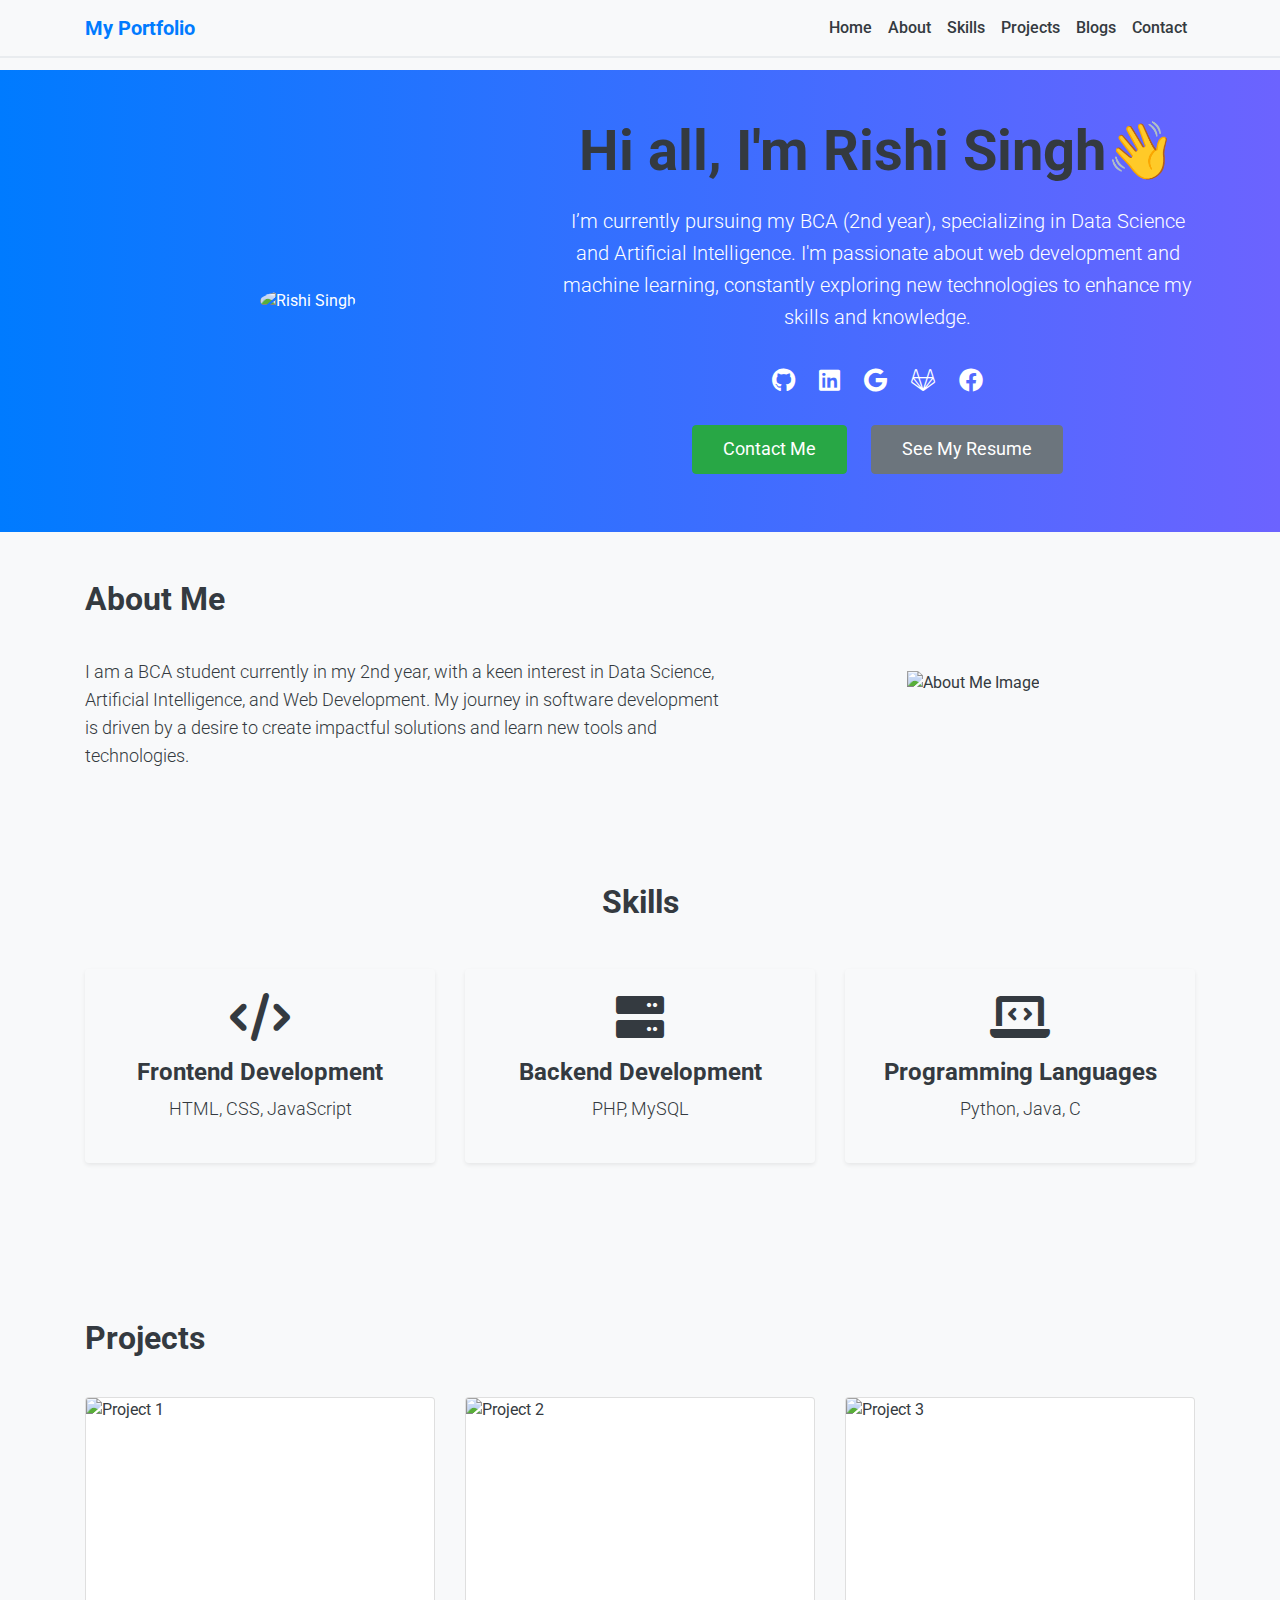
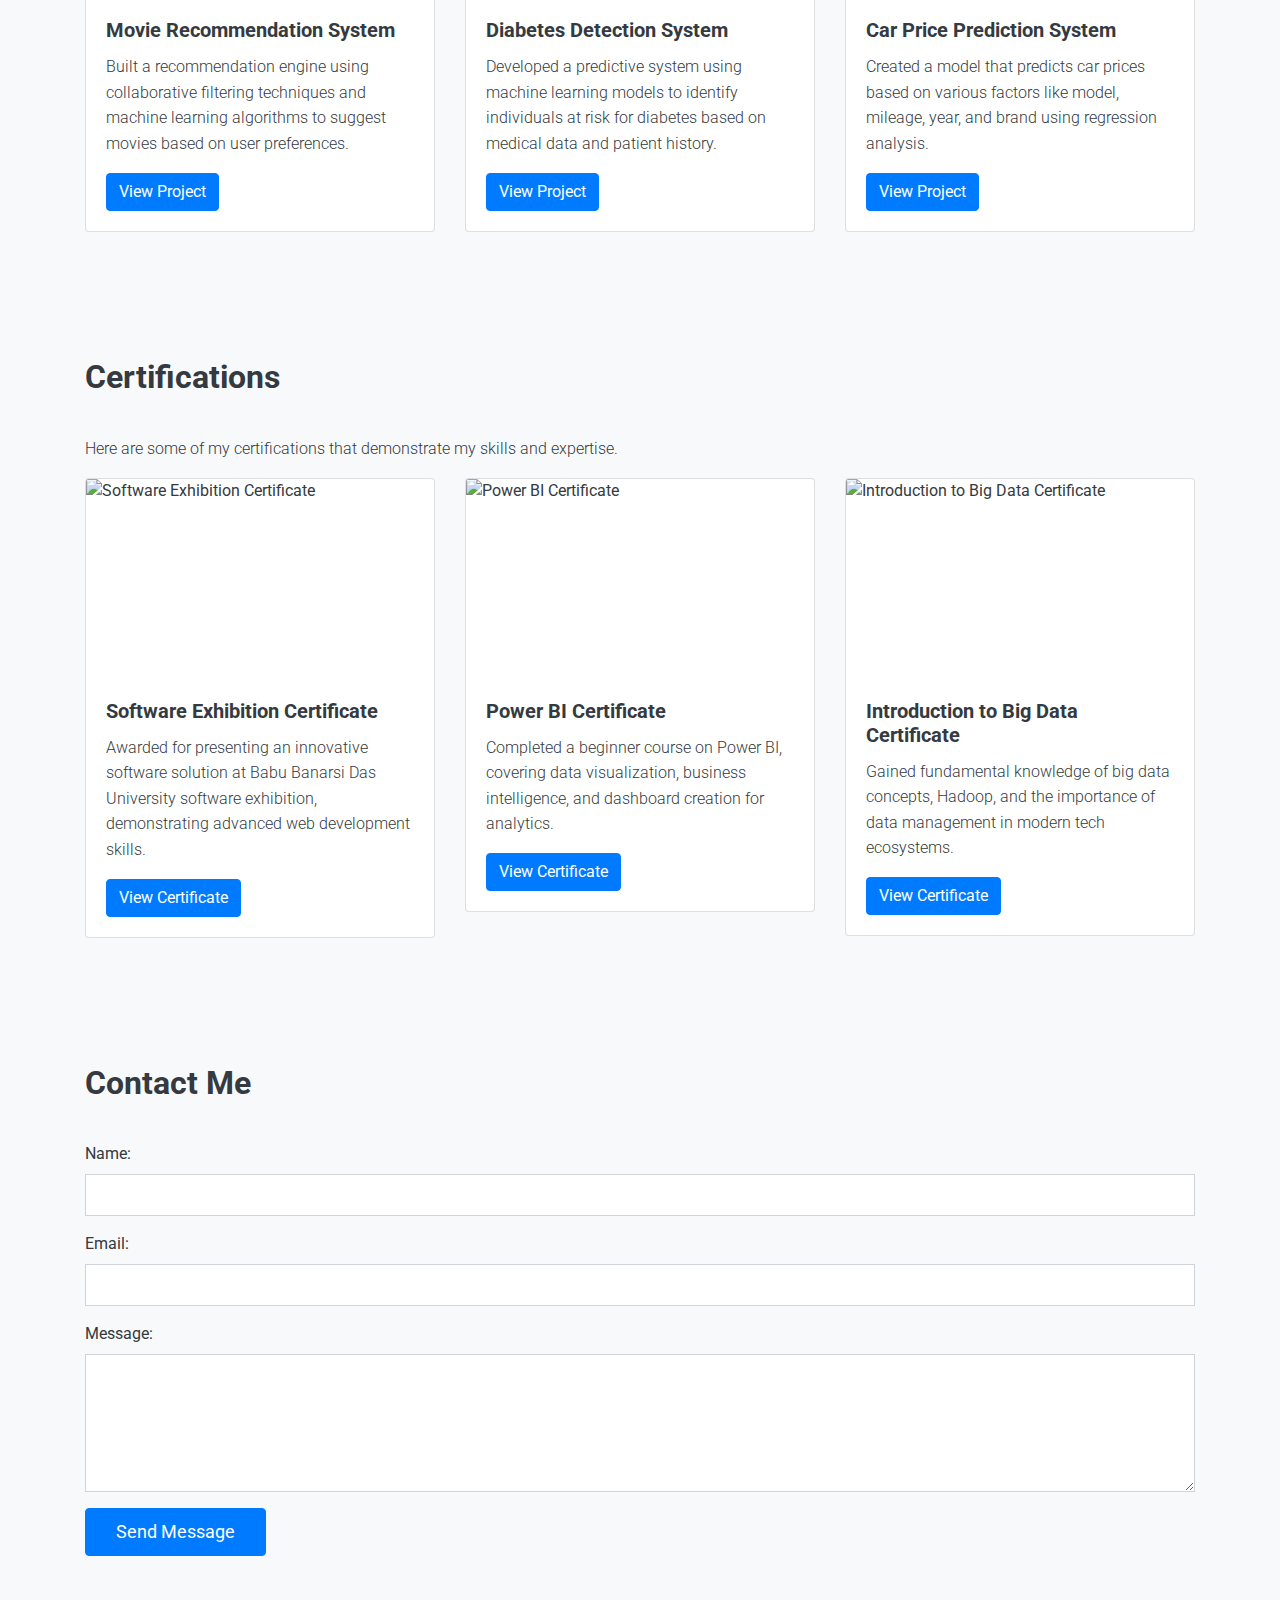
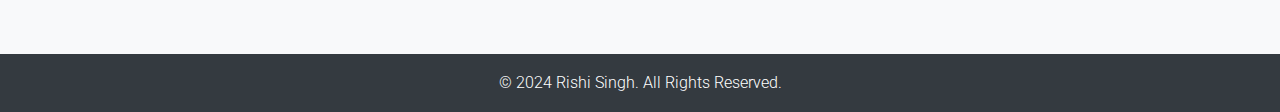
==== Portfolio/index.html @ 82ed33ef "Added projects" ====
<!DOCTYPE html>
<html lang="en">
<head>
    <meta charset="UTF-8">
    <meta name="viewport" content="width=device-width, initial-scale=1.0">
    <title>My Portfolio</title>
    <!-- Bootstrap CSS CDN -->
    <link href="https://stackpath.bootstrapcdn.com/bootstrap/4.5.2/css/bootstrap.min.css" rel="stylesheet">
    <!-- Font Awesome for icons -->
    <link href="https://cdnjs.cloudflare.com/ajax/libs/font-awesome/6.0.0-beta3/css/all.min.css" rel="stylesheet">
    <!-- Google Fonts -->
    <link href="https://fonts.googleapis.com/css2?family=Roboto:wght@300;400;700&display=swap" rel="stylesheet">
    <!-- Custom CSS -->
    <link rel="stylesheet" href="style.css">
</head>
<body>

<!-- Navigation Bar -->
<nav class="navbar navbar-expand-lg navbar-light bg-light fixed-top">
    <div class="container">
        <a class="navbar-brand" href="#">My Portfolio</a>
        <button class="navbar-toggler" type="button" data-toggle="collapse" data-target="#navbarNav" aria-controls="navbarNav" aria-expanded="false" aria-label="Toggle navigation">
            <span class="navbar-toggler-icon"></span>
        </button>
        <div class="collapse navbar-collapse" id="navbarNav">
            <ul class="navbar-nav ml-auto">
                <li class="nav-item"><a class="nav-link" href="http://127.0.0.1:5500/index.html">Home</a></li>
                <li class="nav-item"><a class="nav-link" href="http://127.0.0.1:5500/about.html">About</a></li>
                <li class="nav-item"><a class="nav-link" href="http://127.0.0.1:5500/skills.html">Skills</a></li>
                <li class="nav-item"><a class="nav-link" href="http://127.0.0.1:5500/projects.html">Projects</a></li>
                <li class="nav-item"><a class="nav-link" href="http://127.0.0.1:5500/blogs.html">Blogs</a></li> <!-- Added Blogs option -->
                <li class="nav-item"><a class="nav-link" href="http://127.0.0.1:5500/contact.html">Contact</a></li>
            </ul>
        </div>
    </div>
</nav>

<!-- Hero Section -->
<section class="hero-section text-center py-5">
    <div class="container">
        <div class="row align-items-center">
            <!-- Image Section (40%) -->
            <div class="col-md-5">
                <img src="https://media.istockphoto.com/id/1207405108/vector/pet-friendly-office-young-male-character-working-with-a-dog-on-their-lap.jpg?s=612x612&w=0&k=20&c=6QtWEsEn1IxuuI9Tjpxg5pXtA9Uvm0xi758AeY7xCzc=" alt="Rishi Singh" class="img-fluid rounded-circle">
            </div>

            <!-- Content Section (60%) -->
            <div class="col-md-7">
                <h1>Hi all, I'm Rishi Singh<span class="wave">👋</span></h1>
                <p class="lead">I’m currently pursuing my BCA (2nd year), specializing in Data Science and Artificial Intelligence. I'm passionate about web development and machine learning, constantly exploring new technologies to enhance my skills and knowledge.</p>
                <div class="social-icons mb-3">
                    <a href="#" class="social-icon"><i class="fab fa-github"></i></a>
                    <a href="https://www.linkedin.com/in/rishi-singh-568138308/" class="social-icon"><i class="fab fa-linkedin"></i></a>
                    <a href="#" class="social-icon"><i class="fab fa-google"></i></a>
                    <a href="#" class="social-icon"><i class="fab fa-gitlab"></i></a>
                    <a href="#" class="social-icon"><i class="fab fa-facebook"></i></a>
                </div>
                <div class="hero-buttons">
                    <a href="contact.html" class="btn btn-success">Contact Me</a>
                    <a href="#" class="btn btn-secondary">See My Resume</a>
                </div>
            </div>
        </div>
    </div>
</section>


<!-- About Section -->
<section id="about" class="about-section py-5">
    <div class="container">
        <div class="row align-items-center">
            <!-- Text Section (60%) -->
            <div class="col-md-7">
                <h2>About Me</h2>
                <p>I am a BCA student currently in my 2nd year, with a keen interest in Data Science, Artificial Intelligence, and Web Development. My journey in software development is driven by a desire to create impactful solutions and learn new tools and technologies.</p>
            </div>

            <!-- Image Section (40%) -->
            <div class="col-md-5 text-center">
                <img src="https://media.istockphoto.com/id/1321043794/vector/man-is-working-at-the-desktop-with-a-laptop-freelance-online-education-web-surfing-or-office.jpg?s=612x612&w=0&k=20&c=5DUX9Kvc9Qy38AamkdhP-8JNL5XFNW7MGHQvhCnYv7I=" alt="About Me Image" class="img-fluid">
            </div>
        </div>
    </div>
</section>

<!-- Skills Section -->
<section id="skills" class="skills-section py-5 bg-light">
    <div class="container">
        <h2 class="text-center mb-5">Skills</h2>
        <div class="row text-center">
            <div class="col-md-4">
                <div class="skill-box p-4 rounded shadow-sm">
                    <div class="skill-icon mb-3">
                        <i class="fas fa-code fa-3x"></i>
                    </div>
                    <h4>Frontend Development</h4>
                    <p>HTML, CSS, JavaScript</p>
                </div>
            </div>
            <div class="col-md-4">
                <div class="skill-box p-4 rounded shadow-sm">
                    <div class="skill-icon mb-3">
                        <i class="fas fa-server fa-3x"></i>
                    </div>
                    <h4>Backend Development</h4>
                    <p>PHP, MySQL</p>
                </div>
            </div>
            <div class="col-md-4">
                <div class="skill-box p-4 rounded shadow-sm">
                    <div class="skill-icon mb-3">
                        <i class="fas fa-laptop-code fa-3x"></i>
                    </div>
                    <h4>Programming Languages</h4>
                    <p>Python, Java, C</p>
                </div>
            </div>
        </div>
    </div>
</section>


<!-- Projects Section -->
<section id="projects" class="projects-section py-5">
    <div class="container">
        <h2>Projects</h2>
        <div class="row">
            <div class="col-md-4">
                <div class="card">
                    <img src="https://www.reliancedigital.in/wp-content/uploads/2019/02/netflix_movies_cover.jpg" class="card-img-top" alt="Project 1">
                    <div class="card-body">
                        <h5 class="card-title">Movie Recommendation System</h5>
                        <p class="card-text">Built a recommendation engine using collaborative filtering techniques and machine learning algorithms to suggest movies based on user preferences.</p>
                        <a href="http://127.0.0.1:5500/projects/movie_recommed.html" class="btn btn-primary">View Project</a>
                    </div>
                </div>
            </div>
            <div class="col-md-4">
                <div class="card">
                    <img src="https://miro.medium.com/v2/resize:fit:1400/1*nwwkyz1wpaRZgAgBg3h41Q.jpeg" class="card-img-top" alt="Project 2">
                    <div class="card-body">
                        <h5 class="card-title">Diabetes Detection System</h5>
                        <p class="card-text">Developed a predictive system using machine learning models to identify individuals at risk for diabetes based on medical data and patient history.</p>
                        <a href="http://127.0.0.1:5500/projects/diabetes.html" class="btn btn-primary">View Project</a>
                    </div>
                </div>
            </div>
            <div class="col-md-4">
                <div class="card">
                    <img src="https://miro.medium.com/v2/resize:fit:1200/1*ftnM93QhlS0A7I55QegbrA.jpeg" class="card-img-top" alt="Project 3">
                    <div class="card-body">
                        <h5 class="card-title">Car Price Prediction System</h5>
                        <p class="card-text">Created a model that predicts car prices based on various factors like model, mileage, year, and brand using regression analysis.</p>
                        <a href="http://127.0.0.1:5500/projects/car_price.html" class="btn btn-primary">View Project</a>
                    </div>
                </div>
            </div>
        </div>
    </div>
</section>



<!-- certification Section -->
<section id="projects" class="projects-section py-5">
    <div class="container">
        <h2>Certifications</h2>
        <p>Here are some of my certifications that demonstrate my skills and expertise.</p>
        <div class="row">
            <!-- Certification 1 -->
            <div class="col-md-4">
                <div class="card">
                    <img src="https://media.licdn.com/dms/image/v2/D4E2DAQH8osf4jXPnSQ/profile-treasury-image-shrink_800_800/profile-treasury-image-shrink_800_800/0/1719999949751?e=1726142400&v=beta&t=tvFNaQ-w7YSUFYxf_J7MPVvxhW8wR2nFkxbJ5OIzHV0" class="card-img-top" alt="Software Exhibition Certificate">
                    <div class="card-body">
                        <h5 class="card-title">Software Exhibition Certificate</h5>
                        <p class="card-text">Awarded for presenting an innovative software solution at Babu Banarsi Das University software exhibition, demonstrating advanced web development skills.</p>
                        <!-- View Certificate Button -->
                        <button type="button" class="btn btn-primary" data-toggle="modal" data-target="#certificate1Modal">View Certificate</button>
                    </div>
                </div>
            </div>

            <!-- Certification 2 -->
            <div class="col-md-4">
                <div class="card">
                    <img src="https://media.licdn.com/dms/image/v2/D4E2DAQHPdnPg3V3zMw/profile-treasury-image-shrink_800_800/profile-treasury-image-shrink_800_800/0/1723697362482?e=1726142400&v=beta&t=JJeQ_UUHorrQQts9xP6J7nKDwvk-B6GWj3LbBzbp63g" class="card-img-top" alt="Power BI Certificate">
                    <div class="card-body">
                        <h5 class="card-title">Power BI Certificate</h5>
                        <p class="card-text">Completed a beginner course on Power BI, covering data visualization, business intelligence, and dashboard creation for analytics.</p>
                        <button type="button" class="btn btn-primary" data-toggle="modal" data-target="#certificate2Modal">View Certificate</button>
                    </div>
                </div>
            </div>

            <!-- Certification 3 -->
            <div class="col-md-4">
                <div class="card">
                    <img src="https://media.licdn.com/dms/image/v2/D4E2DAQFuLlv5FZuHFQ/profile-treasury-image-shrink_800_800/profile-treasury-image-shrink_800_800/0/1723982970193?e=1726142400&v=beta&t=Fpv1pUtJ-S5WPRu-50d_iNy-wrRWtLK_3sp8IcCBThE" class="card-img-top" alt="Introduction to Big Data Certificate">
                    <div class="card-body">
                        <h5 class="card-title">Introduction to Big Data Certificate</h5>
                        <p class="card-text">Gained fundamental knowledge of big data concepts, Hadoop, and the importance of data management in modern tech ecosystems.</p>
                        <button type="button" class="btn btn-primary" data-toggle="modal" data-target="#certificate3Modal">View Certificate</button>
                    </div>
                </div>
            </div>
        </div>
    </div>

    <!-- Modal 1 -->
    <div class="modal fade" id="certificate1Modal" tabindex="-1" aria-labelledby="certificate1ModalLabel" aria-hidden="true">
        <div class="modal-dialog modal-lg">
            <div class="modal-content">
                <div class="modal-header">
                    <h5 class="modal-title" id="certificate1ModalLabel">Software Exhibition Certificate</h5>
                    <button type="button" class="close" data-dismiss="modal" aria-label="Close">
                        <span aria-hidden="true">&times;</span>
                    </button>
                </div>
                <div class="modal-body text-center">
                    <img src="https://media.licdn.com/dms/image/v2/D4E2DAQH8osf4jXPnSQ/profile-treasury-image-shrink_800_800/profile-treasury-image-shrink_800_800/0/1719999949751?e=1726142400&v=beta&t=tvFNaQ-w7YSUFYxf_J7MPVvxhW8wR2nFkxbJ5OIzHV0" class="img-fluid" alt="Software Exhibition Certificate">
                </div>
            </div>
        </div>
    </div>

    <!-- Modal 2 -->
    <div class="modal fade" id="certificate2Modal" tabindex="-1" aria-labelledby="certificate2ModalLabel" aria-hidden="true">
        <div class="modal-dialog modal-lg">
            <div class="modal-content">
                <div class="modal-header">
                    <h5 class="modal-title" id="certificate2ModalLabel">Power BI Certificate</h5>
                    <button type="button" class="close" data-dismiss="modal" aria-label="Close">
                        <span aria-hidden="true">&times;</span>
                    </button>
                </div>
                <div class="modal-body text-center">
                    <img src="https://media.licdn.com/dms/image/v2/D4E2DAQHPdnPg3V3zMw/profile-treasury-image-shrink_800_800/profile-treasury-image-shrink_800_800/0/1723697362482?e=1726142400&v=beta&t=JJeQ_UUHorrQQts9xP6J7nKDwvk-B6GWj3LbBzbp63g" class="img-fluid" alt="Power BI Certificate">
                </div>
            </div>
        </div>
    </div>

    <!-- Modal 3 -->
    <div class="modal fade" id="certificate3Modal" tabindex="-1" aria-labelledby="certificate3ModalLabel" aria-hidden="true">
        <div class="modal-dialog modal-lg">
            <div class="modal-content">
                <div class="modal-header">
                    <h5 class="modal-title" id="certificate3ModalLabel">Introduction to Big Data Certificate</h5>
                    <button type="button" class="close" data-dismiss="modal" aria-label="Close">
                        <span aria-hidden="true">&times;</span>
                    </button>
                </div>
                <div class="modal-body text-center">
                    <img src="https://media.licdn.com/dms/image/v2/D4E2DAQFuLlv5FZuHFQ/profile-treasury-image-shrink_800_800/profile-treasury-image-shrink_800_800/0/1723982970193?e=1726142400&v=beta&t=Fpv1pUtJ-S5WPRu-50d_iNy-wrRWtLK_3sp8IcCBThE" class="img-fluid" alt="Introduction to Big Data Certificate">
                </div>
            </div>
        </div>
    </div>

</section>


<!-- Bootstrap JS and dependencies -->
<script src="https://code.jquery.com/jquery-3.5.1.slim.min.js"></script>
<script src="https://cdn.jsdelivr.net/npm/@popperjs/core@2.9.3/dist/umd/popper.min.js"></script>
<script src="https://stackpath.bootstrapcdn.com/bootstrap/4.5.2/js/bootstrap.min.js"></script>


<!-- Contact Section -->
<section id="contact" class="contact-section py-5 bg-light">
    <div class="container">
        <h2>Contact Me</h2>
        <form action="/php files/send_email.php" method="post">
            <div class="form-group">
                <label for="name">Name:</label>
                <input type="text" class="form-control" id="name" name="name" required>
            </div>
            <div class="form-group">
                <label for="email">Email:</label>
                <input type="email" class="form-control" id="email" name="email" required>
            </div>
            <div class="form-group">
                <label for="message">Message:</label>
                <textarea class="form-control" id="message" name="message" rows="4" required></textarea>
            </div>
            <button type="submit" class="btn btn-primary">Send Message</button>
        </form>
    </div>
</section>

<!-- Footer -->
<footer class="text-center py-3">
    <p>&copy; 2024 Rishi Singh. All Rights Reserved.</p>
</footer>

<!-- Bootstrap JS and dependencies (jQuery and Popper) -->
<script src="https://code.jquery.com/jquery-3.5.1.slim.min.js"></script>
<script src="https://cdn.jsdelivr.net/npm/@popperjs/core@2.9.3/dist/umd/popper.min.js"></script>
<script src="https://stackpath.bootstrapcdn.com/bootstrap/4.5.2/js/bootstrap.min.js"></script>
</body>
</html>
---- Portfolio/style.css ----
/* General Styles */
body {
    font-family: 'Roboto', sans-serif;
    background-color: #f8f9fa;
    color: #343a40;
    padding-top: 70px; /* To avoid navbar overlap */
}

h1, h2, h3, h4, h5, h6 {
    font-weight: 700;
    color: #343a40;
}

p {
    font-weight: 300;
    line-height: 1.6;
}

/* Navigation Bar */
.navbar {
    background-color: #ffffff;
    border-bottom: 2px solid #e9ecef;
    transition: background-color 0.3s ease;
}

.navbar-brand {
    font-weight: bold;
    color: #007bff !important;
}

.nav-link {
    color: #343a40 !important;
    font-weight: 500;
}

.nav-link:hover {
    color: #007bff !important;
}

/* Hero Section */
.hero-section {
    background: linear-gradient(to right, #007bff, #6c63ff);
    color: #ffffff;
    padding: 100px 0;
}

.hero-section h1 {
    font-size: 3.5rem;
    margin-bottom: 20px;
}

.hero-section .lead {
    font-size: 1.25rem;
    margin-bottom: 30px;
}

.social-icons .social-icon {
    font-size: 1.5rem;
    color: #ffffff;
    margin: 0 10px;
    transition: color 0.3s ease;
}

.social-icons .social-icon:hover {
    color: #007bff;
}

.hero-buttons .btn {
    margin: 10px;
    padding: 10px 30px;
    font-size: 1.1rem;
}

/* Section Styles */
.about-section, .skills-section, .projects-section, .blogs-section, .contact-section {
    padding: 60px 0;
}

.about-section h2, .skills-section h2, .projects-section h2, .blogs-section h2, .contact-section h2 {
    margin-bottom: 40px;
}

.about-section p, .skills-section p, .blogs-section p {
    font-size: 1.1rem;
}

.skills-section .row div {
    margin-bottom: 30px;
}

.projects-section .card {
    margin-bottom: 30px;
    transition: transform 0.3s ease;
}

.projects-section .card:hover {
    transform: translateY(-10px);
}

.projects-section .card-img-top {
    height: 200px;
    object-fit: cover;
}

.contact-section .form-control {
    border-radius: 0;
    padding: 20px;
    font-size: 1rem;
}

.contact-section .btn {
    padding: 10px 30px;
    font-size: 1.1rem;
}

/* Footer */
footer {
    background-color: #343a40;
    color: #ffffff;
    margin-top: 50px;
    padding: 20px 0;
}

footer p {
    margin: 0;
}

/* Responsive Styles */
@media (max-width: 768px) {
    .hero-section h1 {
        font-size: 2.5rem;
    }

    .hero-section .lead {
        font-size: 1rem;
    }

    .hero-buttons .btn {
        padding: 10px 20px;
        font-size: 1rem;
    }
}
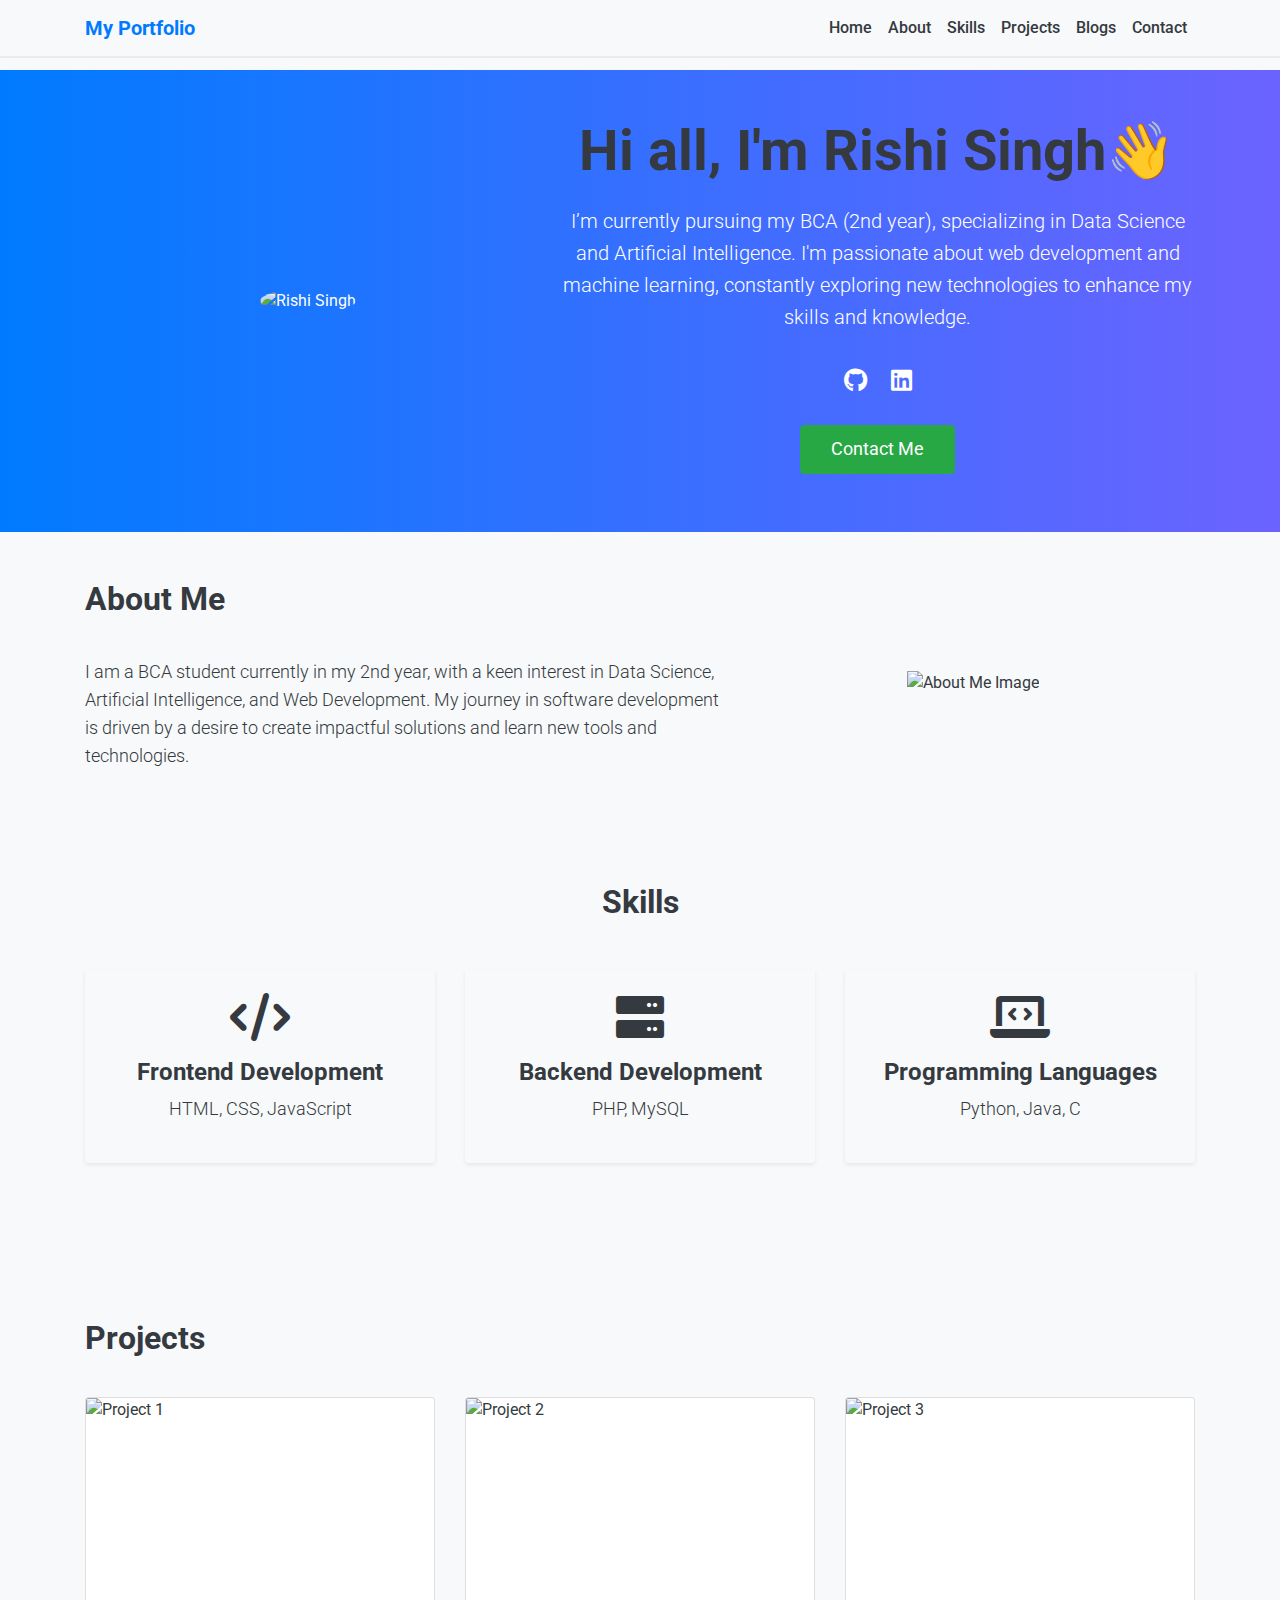
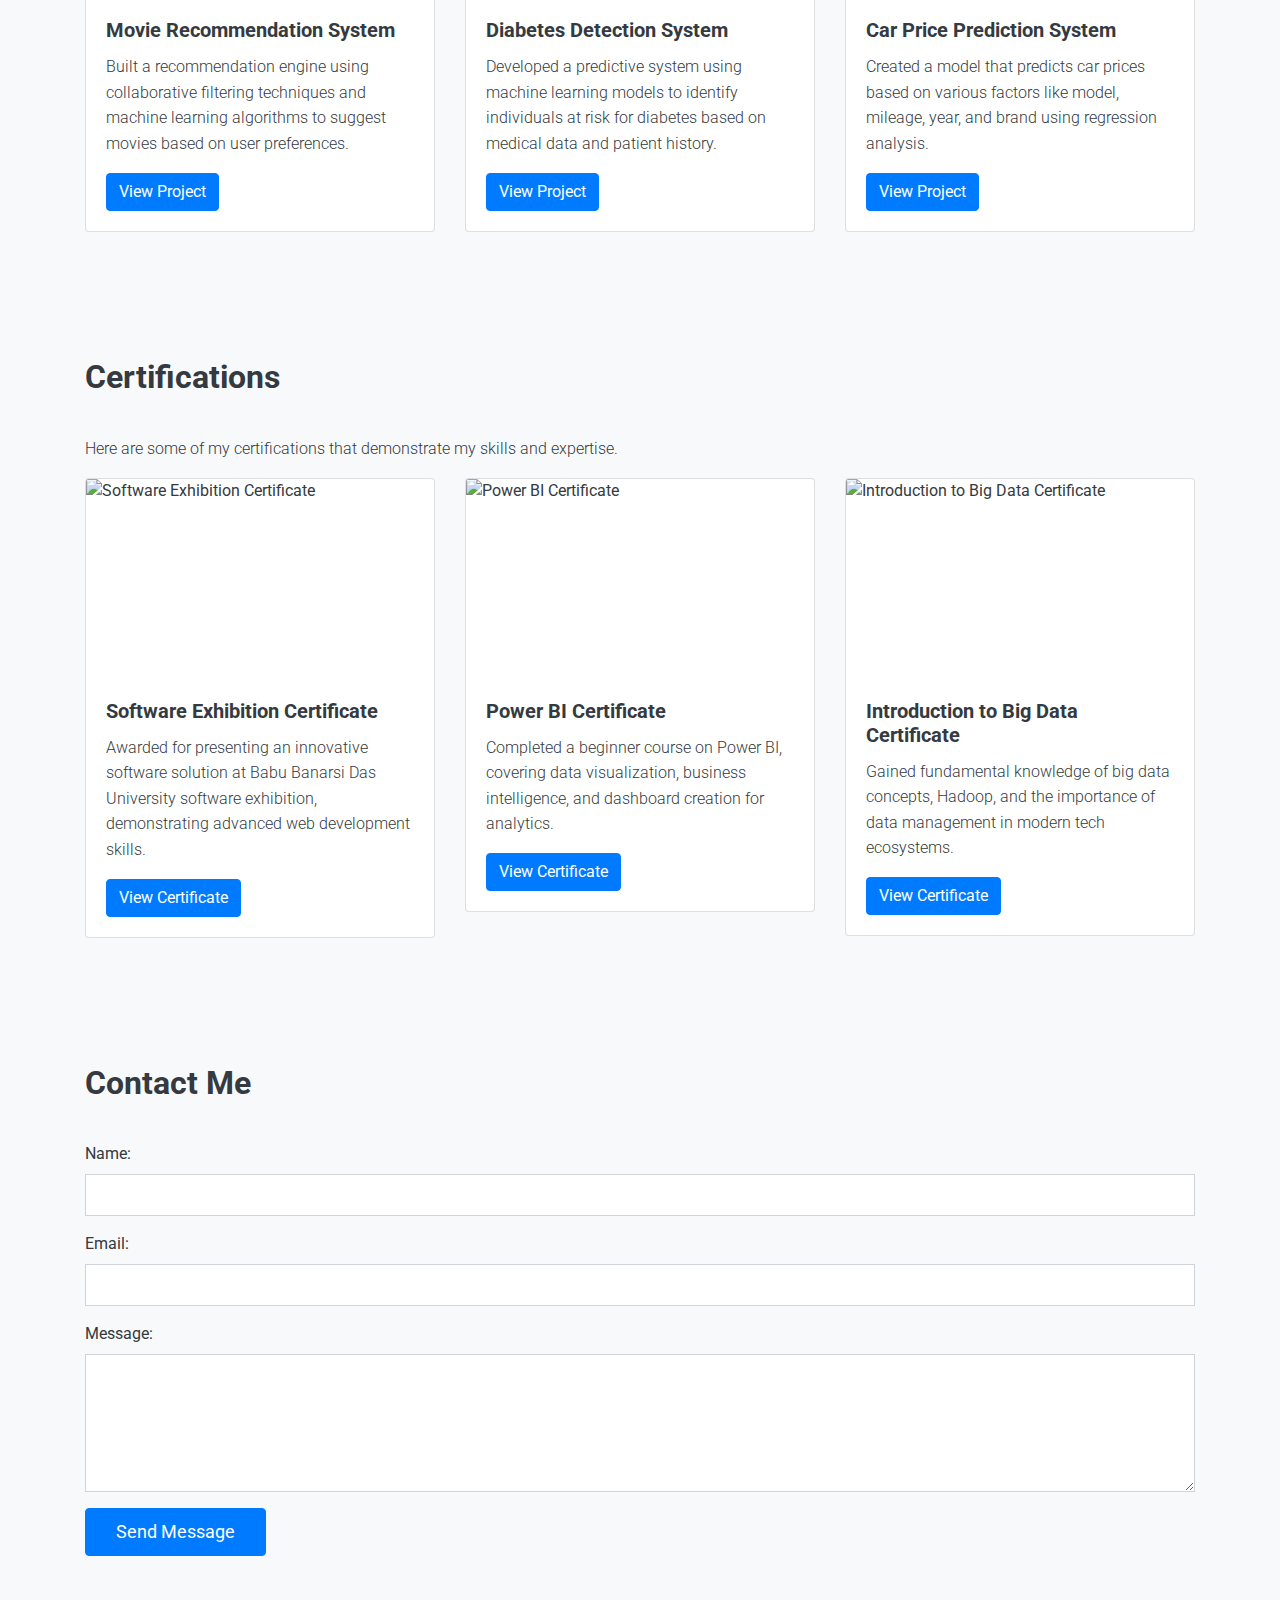
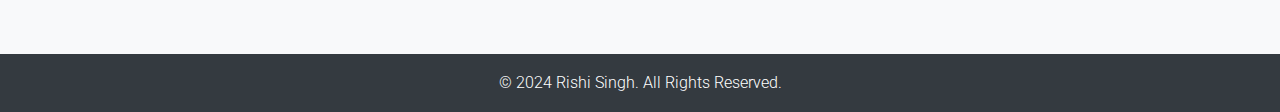
==== commit 70fe932d: "Minor changes" ====
--- a/Portfolio/index.html
+++ b/Portfolio/index.html
@@ -24,12 +24,12 @@
         </button>
         <div class="collapse navbar-collapse" id="navbarNav">
             <ul class="navbar-nav ml-auto">
-                <li class="nav-item"><a class="nav-link" href="http://127.0.0.1:5500/index.html">Home</a></li>
-                <li class="nav-item"><a class="nav-link" href="http://127.0.0.1:5500/about.html">About</a></li>
-                <li class="nav-item"><a class="nav-link" href="http://127.0.0.1:5500/skills.html">Skills</a></li>
-                <li class="nav-item"><a class="nav-link" href="http://127.0.0.1:5500/projects.html">Projects</a></li>
-                <li class="nav-item"><a class="nav-link" href="http://127.0.0.1:5500/blogs.html">Blogs</a></li> <!-- Added Blogs option -->
-                <li class="nav-item"><a class="nav-link" href="http://127.0.0.1:5500/contact.html">Contact</a></li>
+                <li class="nav-item"><a class="nav-link" href="file:///C:/Users/ACER/OneDrive/Desktop/Codsoft/Codsoft/Portfolio/index.html">Home</a></li>
+                <li class="nav-item"><a class="nav-link" href="file:///C:/Users/ACER/OneDrive/Desktop/Codsoft/Codsoft/Portfolio/about.html">About</a></li>
+                <li class="nav-item"><a class="nav-link" href="file:///C:/Users/ACER/OneDrive/Desktop/Codsoft/Codsoft/Portfolio/skills.html">Skills</a></li>
+                <li class="nav-item"><a class="nav-link" href="file:///C:/Users/ACER/OneDrive/Desktop/Codsoft/Codsoft/Portfolio/projects.html">Projects</a></li>
+                <li class="nav-item"><a class="nav-link" href="file:///C:/Users/ACER/OneDrive/Desktop/Codsoft/Codsoft/Portfolio/blogs.html">Blogs</a></li> <!-- Added Blogs option -->
+                <li class="nav-item"><a class="nav-link" href="file:///C:/Users/ACER/OneDrive/Desktop/Codsoft/Codsoft/Portfolio/contact.html">Contact</a></li>
             </ul>
         </div>
     </div>
@@ -51,13 +51,9 @@
                 <div class="social-icons mb-3">
                     <a href="#" class="social-icon"><i class="fab fa-github"></i></a>
                     <a href="https://www.linkedin.com/in/rishi-singh-568138308/" class="social-icon"><i class="fab fa-linkedin"></i></a>
-                    <a href="#" class="social-icon"><i class="fab fa-google"></i></a>
-                    <a href="#" class="social-icon"><i class="fab fa-gitlab"></i></a>
-                    <a href="#" class="social-icon"><i class="fab fa-facebook"></i></a>
                 </div>
                 <div class="hero-buttons">
                     <a href="contact.html" class="btn btn-success">Contact Me</a>
-                    <a href="#" class="btn btn-secondary">See My Resume</a>
                 </div>
             </div>
         </div>
@@ -131,7 +127,7 @@
                     <div class="card-body">
                         <h5 class="card-title">Movie Recommendation System</h5>
                         <p class="card-text">Built a recommendation engine using collaborative filtering techniques and machine learning algorithms to suggest movies based on user preferences.</p>
-                        <a href="http://127.0.0.1:5500/projects/movie_recommed.html" class="btn btn-primary">View Project</a>
+                        <a href="file:///C:/Users/ACER/OneDrive/Desktop/Codsoft/Codsoft/Portfolio/projects/movie_recommed.html" class="btn btn-primary">View Project</a>
                     </div>
                 </div>
             </div>
@@ -141,7 +137,7 @@
                     <div class="card-body">
                         <h5 class="card-title">Diabetes Detection System</h5>
                         <p class="card-text">Developed a predictive system using machine learning models to identify individuals at risk for diabetes based on medical data and patient history.</p>
-                        <a href="http://127.0.0.1:5500/projects/diabetes.html" class="btn btn-primary">View Project</a>
+                        <a href="file:///C:/Users/ACER/OneDrive/Desktop/Codsoft/Codsoft/Portfolio/projects/diabetes.html" class="btn btn-primary">View Project</a>
                     </div>
                 </div>
             </div>
@@ -151,7 +147,7 @@
                     <div class="card-body">
                         <h5 class="card-title">Car Price Prediction System</h5>
                         <p class="card-text">Created a model that predicts car prices based on various factors like model, mileage, year, and brand using regression analysis.</p>
-                        <a href="http://127.0.0.1:5500/projects/car_price.html" class="btn btn-primary">View Project</a>
+                        <a href="file:///C:/Users/ACER/OneDrive/Desktop/Codsoft/Codsoft/Portfolio/projects/car_price.html" class="btn btn-primary">View Project</a>
                     </div>
                 </div>
             </div>
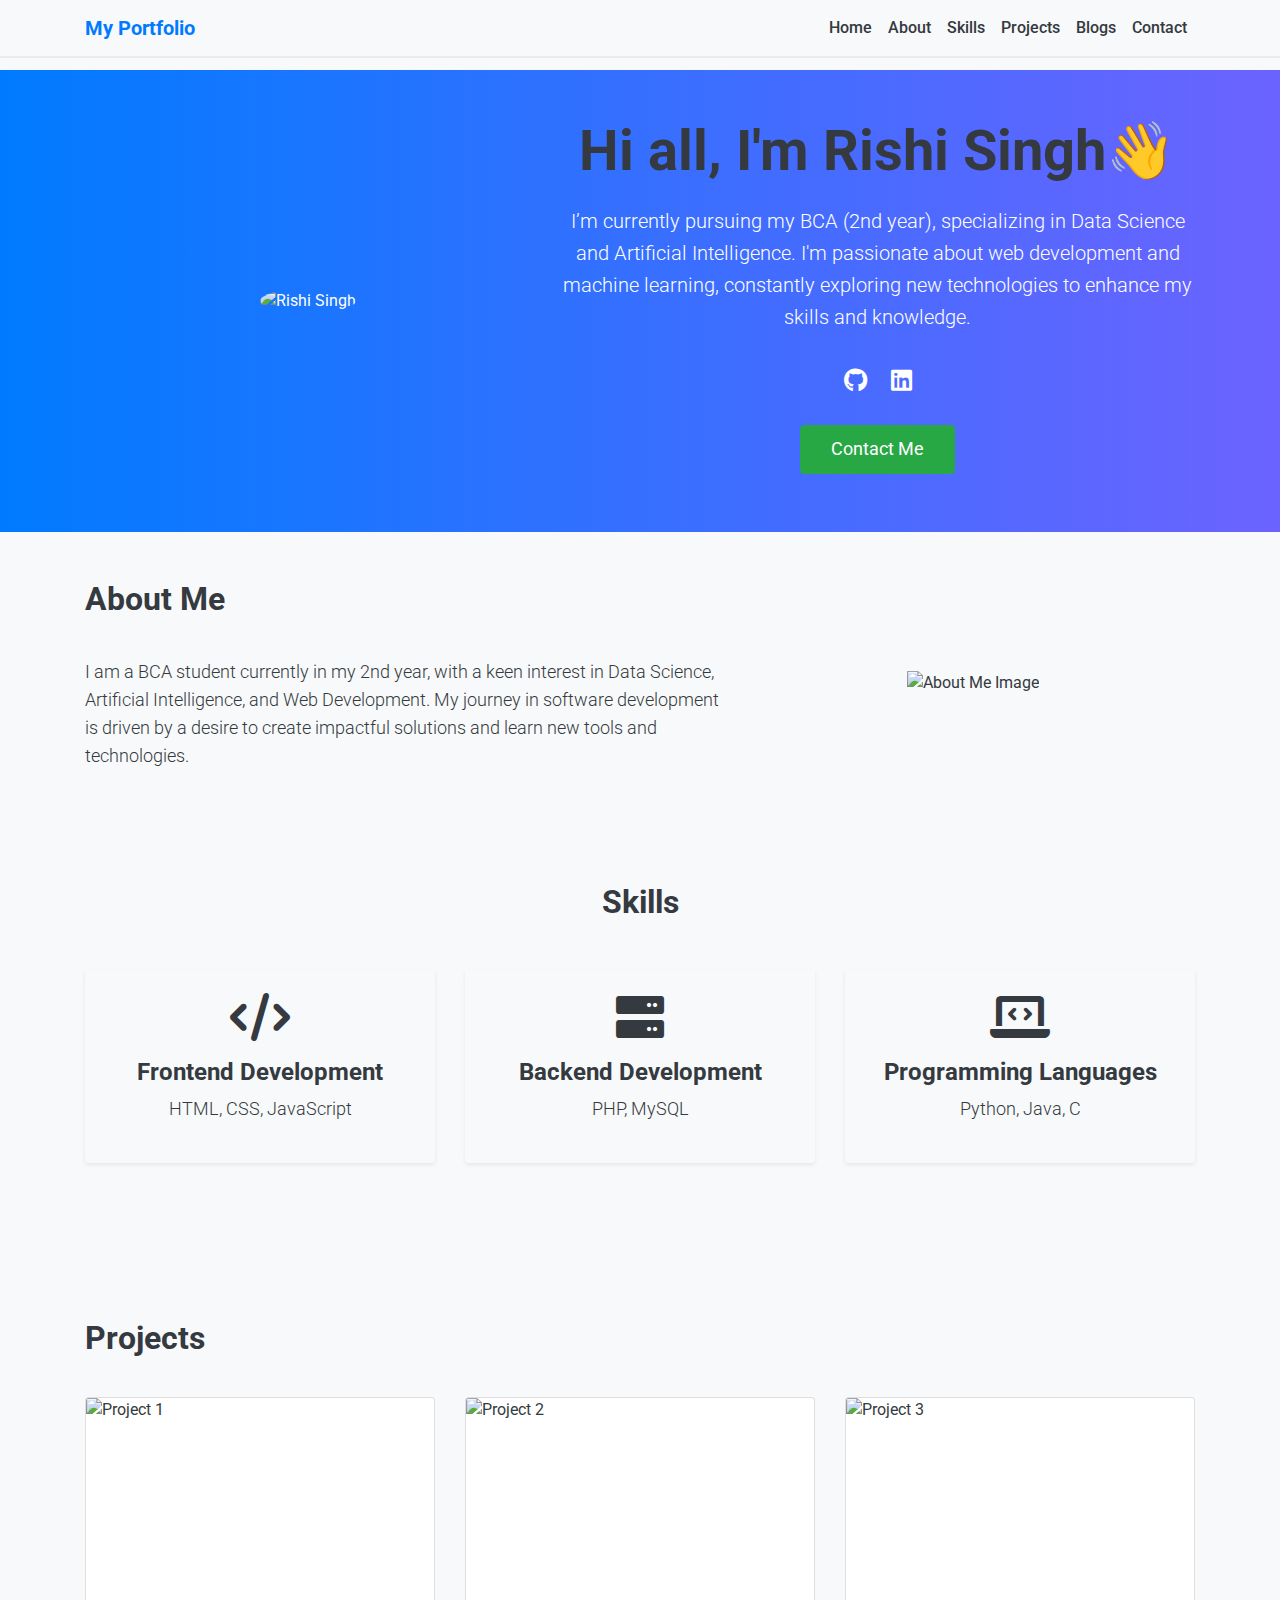
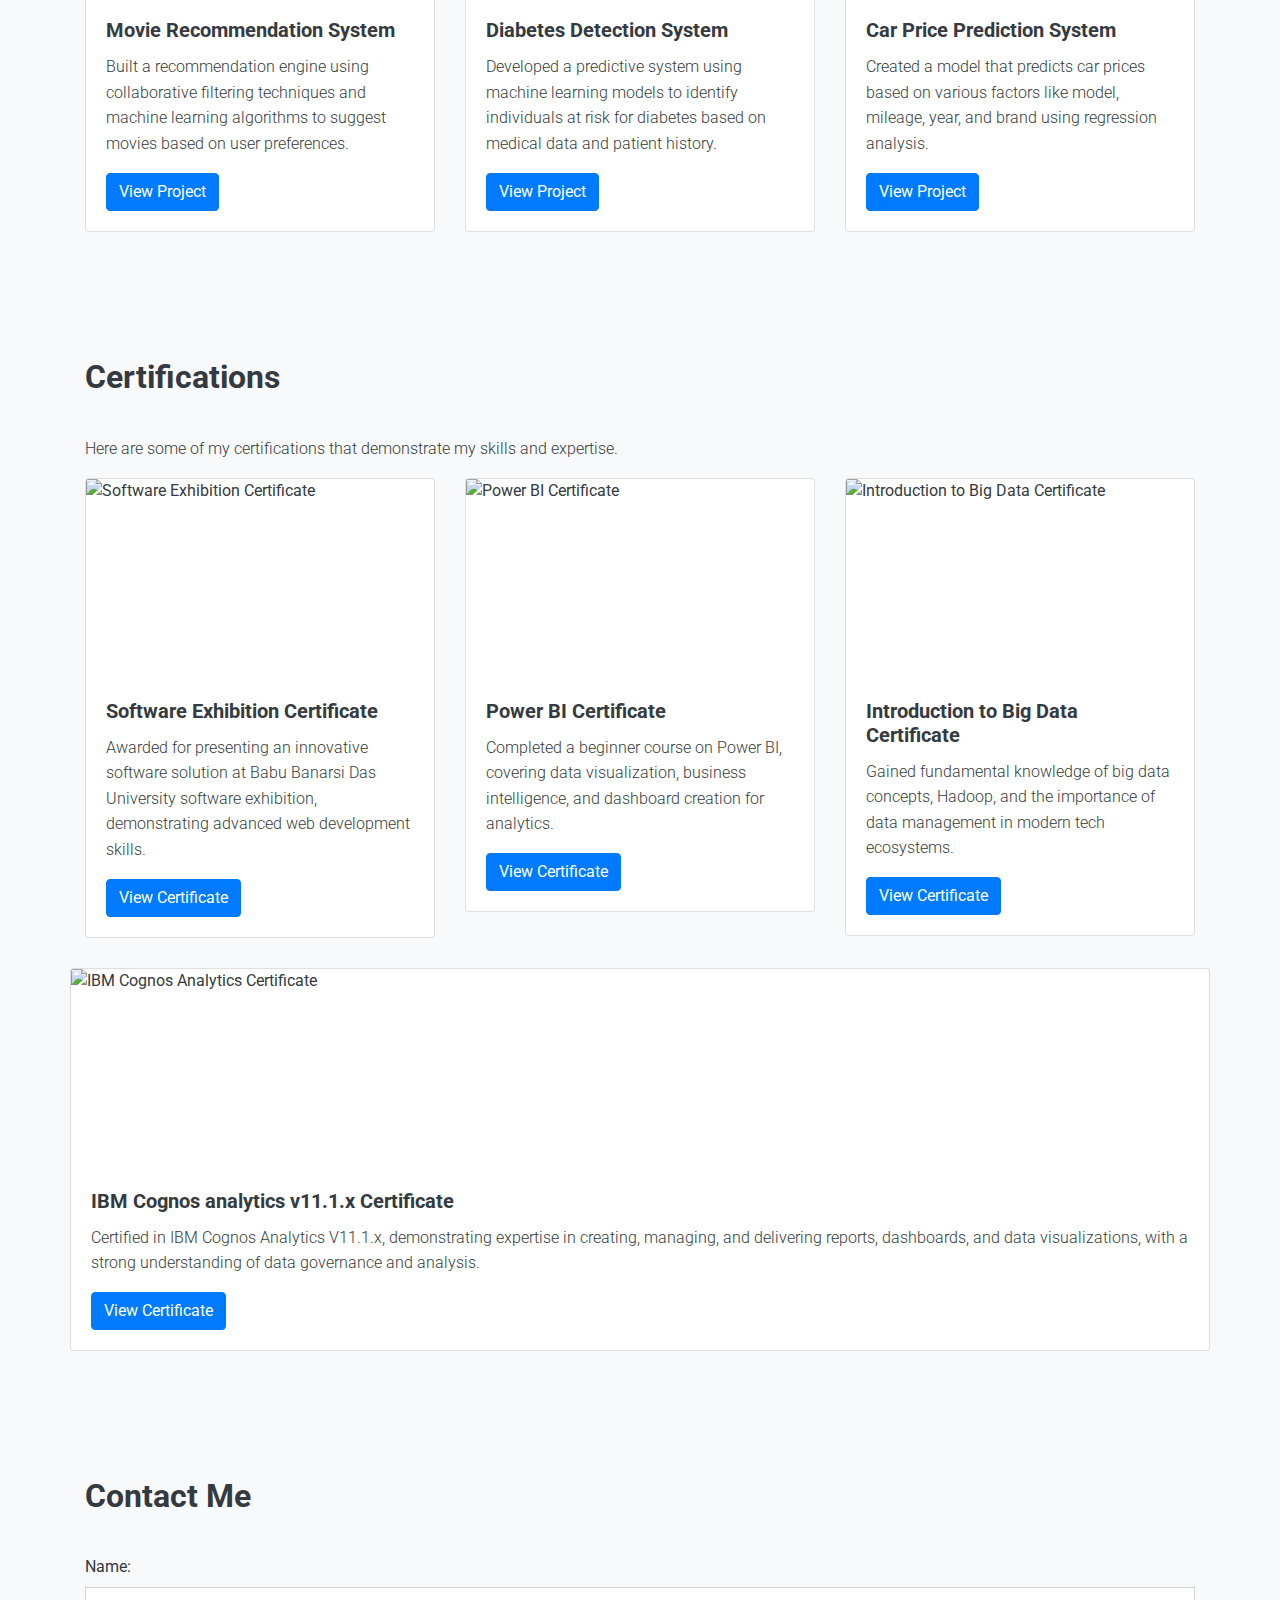
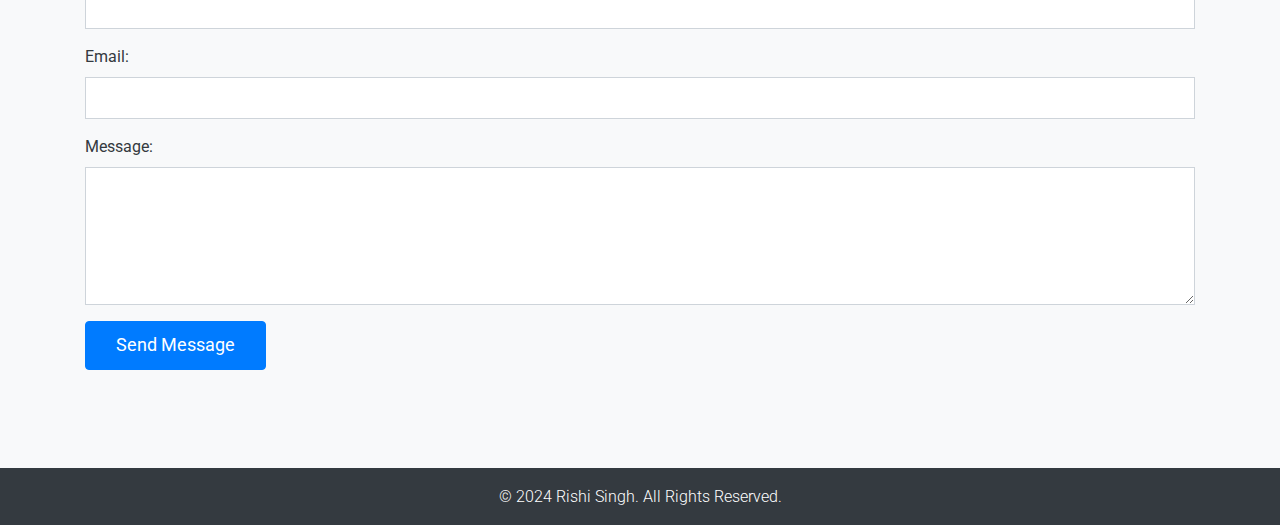
==== commit 1228ffb4: "Added certificates" ====
--- a/Portfolio/index.html
+++ b/Portfolio/index.html
@@ -49,7 +49,7 @@
                 <h1>Hi all, I'm Rishi Singh<span class="wave">👋</span></h1>
                 <p class="lead">I’m currently pursuing my BCA (2nd year), specializing in Data Science and Artificial Intelligence. I'm passionate about web development and machine learning, constantly exploring new technologies to enhance my skills and knowledge.</p>
                 <div class="social-icons mb-3">
-                    <a href="#" class="social-icon"><i class="fab fa-github"></i></a>
+                    <a href="https://github.com/Rishi-1608" class="social-icon"><i class="fab fa-github"></i></a>
                     <a href="https://www.linkedin.com/in/rishi-singh-568138308/" class="social-icon"><i class="fab fa-linkedin"></i></a>
                 </div>
                 <div class="hero-buttons">
@@ -166,7 +166,7 @@
             <!-- Certification 1 -->
             <div class="col-md-4">
                 <div class="card">
-                    <img src="https://media.licdn.com/dms/image/v2/D4E2DAQH8osf4jXPnSQ/profile-treasury-image-shrink_800_800/profile-treasury-image-shrink_800_800/0/1719999949751?e=1726142400&v=beta&t=tvFNaQ-w7YSUFYxf_J7MPVvxhW8wR2nFkxbJ5OIzHV0" class="card-img-top" alt="Software Exhibition Certificate">
+                    <img src="https://media.licdn.com/dms/image/v2/D4E2DAQH8osf4jXPnSQ/profile-treasury-image-shrink_800_800/profile-treasury-image-shrink_800_800/0/1719999949751?e=1728122400&v=beta&t=N1A0o9Jm-EM3HXidjC-J82vKTOx8ztzliKkMEXC9EPk" class="card-img-top" alt="Software Exhibition Certificate">
                     <div class="card-body">
                         <h5 class="card-title">Software Exhibition Certificate</h5>
                         <p class="card-text">Awarded for presenting an innovative software solution at Babu Banarsi Das University software exhibition, demonstrating advanced web development skills.</p>
@@ -179,7 +179,7 @@
             <!-- Certification 2 -->
             <div class="col-md-4">
                 <div class="card">
-                    <img src="https://media.licdn.com/dms/image/v2/D4E2DAQHPdnPg3V3zMw/profile-treasury-image-shrink_800_800/profile-treasury-image-shrink_800_800/0/1723697362482?e=1726142400&v=beta&t=JJeQ_UUHorrQQts9xP6J7nKDwvk-B6GWj3LbBzbp63g" class="card-img-top" alt="Power BI Certificate">
+                    <img src="https://media.licdn.com/dms/image/v2/D4E2DAQHPdnPg3V3zMw/profile-treasury-image-shrink_800_800/profile-treasury-image-shrink_800_800/0/1723697362482?e=1728122400&v=beta&t=fcViQy0YaZXqljMrGEi_cuCwRDDw0yl713IZJOhnby0" class="card-img-top" alt="Power BI Certificate">
                     <div class="card-body">
                         <h5 class="card-title">Power BI Certificate</h5>
                         <p class="card-text">Completed a beginner course on Power BI, covering data visualization, business intelligence, and dashboard creation for analytics.</p>
@@ -191,10 +191,21 @@
             <!-- Certification 3 -->
             <div class="col-md-4">
                 <div class="card">
-                    <img src="https://media.licdn.com/dms/image/v2/D4E2DAQFuLlv5FZuHFQ/profile-treasury-image-shrink_800_800/profile-treasury-image-shrink_800_800/0/1723982970193?e=1726142400&v=beta&t=Fpv1pUtJ-S5WPRu-50d_iNy-wrRWtLK_3sp8IcCBThE" class="card-img-top" alt="Introduction to Big Data Certificate">
+                    <img src="https://media.licdn.com/dms/image/v2/D4E2DAQFuLlv5FZuHFQ/profile-treasury-image-shrink_800_800/profile-treasury-image-shrink_800_800/0/1723982970193?e=1728122400&v=beta&t=GhBbp678BpsTZ1-WuMMLs0bdHw6SwSxoXbh9s3n36Xs" class="card-img-top" alt="Introduction to Big Data Certificate">
                     <div class="card-body">
                         <h5 class="card-title">Introduction to Big Data Certificate</h5>
                         <p class="card-text">Gained fundamental knowledge of big data concepts, Hadoop, and the importance of data management in modern tech ecosystems.</p>
+                        <button type="button" class="btn btn-primary" data-toggle="modal" data-target="#certificate3Modal">View Certificate</button>
+                    </div>
+                </div>
+            </div>
+
+            <div class="col-md-4"></div>
+                <div class="card">
+                    <img src="https://media.licdn.com/dms/image/v2/D4E2DAQFufgyZdh71IQ/profile-treasury-image-shrink_160_160/profile-treasury-image-shrink_160_160/0/1727516471530?e=1728122400&v=beta&t=_phTv-jYueIw-HJoC3fnZXm9WTuYBzUopmYKtwU3gAs" class="card-img-top" alt="IBM Cognos Analytics Certificate">
+                    <div class="card-body">
+                        <h5 class="card-title">IBM Cognos analytics v11.1.x Certificate</h5>
+                        <p class="card-text">Certified in IBM Cognos Analytics V11.1.x, demonstrating expertise in creating, managing, and delivering reports, dashboards, and data visualizations, with a strong understanding of data governance and analysis.</p>
                         <button type="button" class="btn btn-primary" data-toggle="modal" data-target="#certificate3Modal">View Certificate</button>
                     </div>
                 </div>
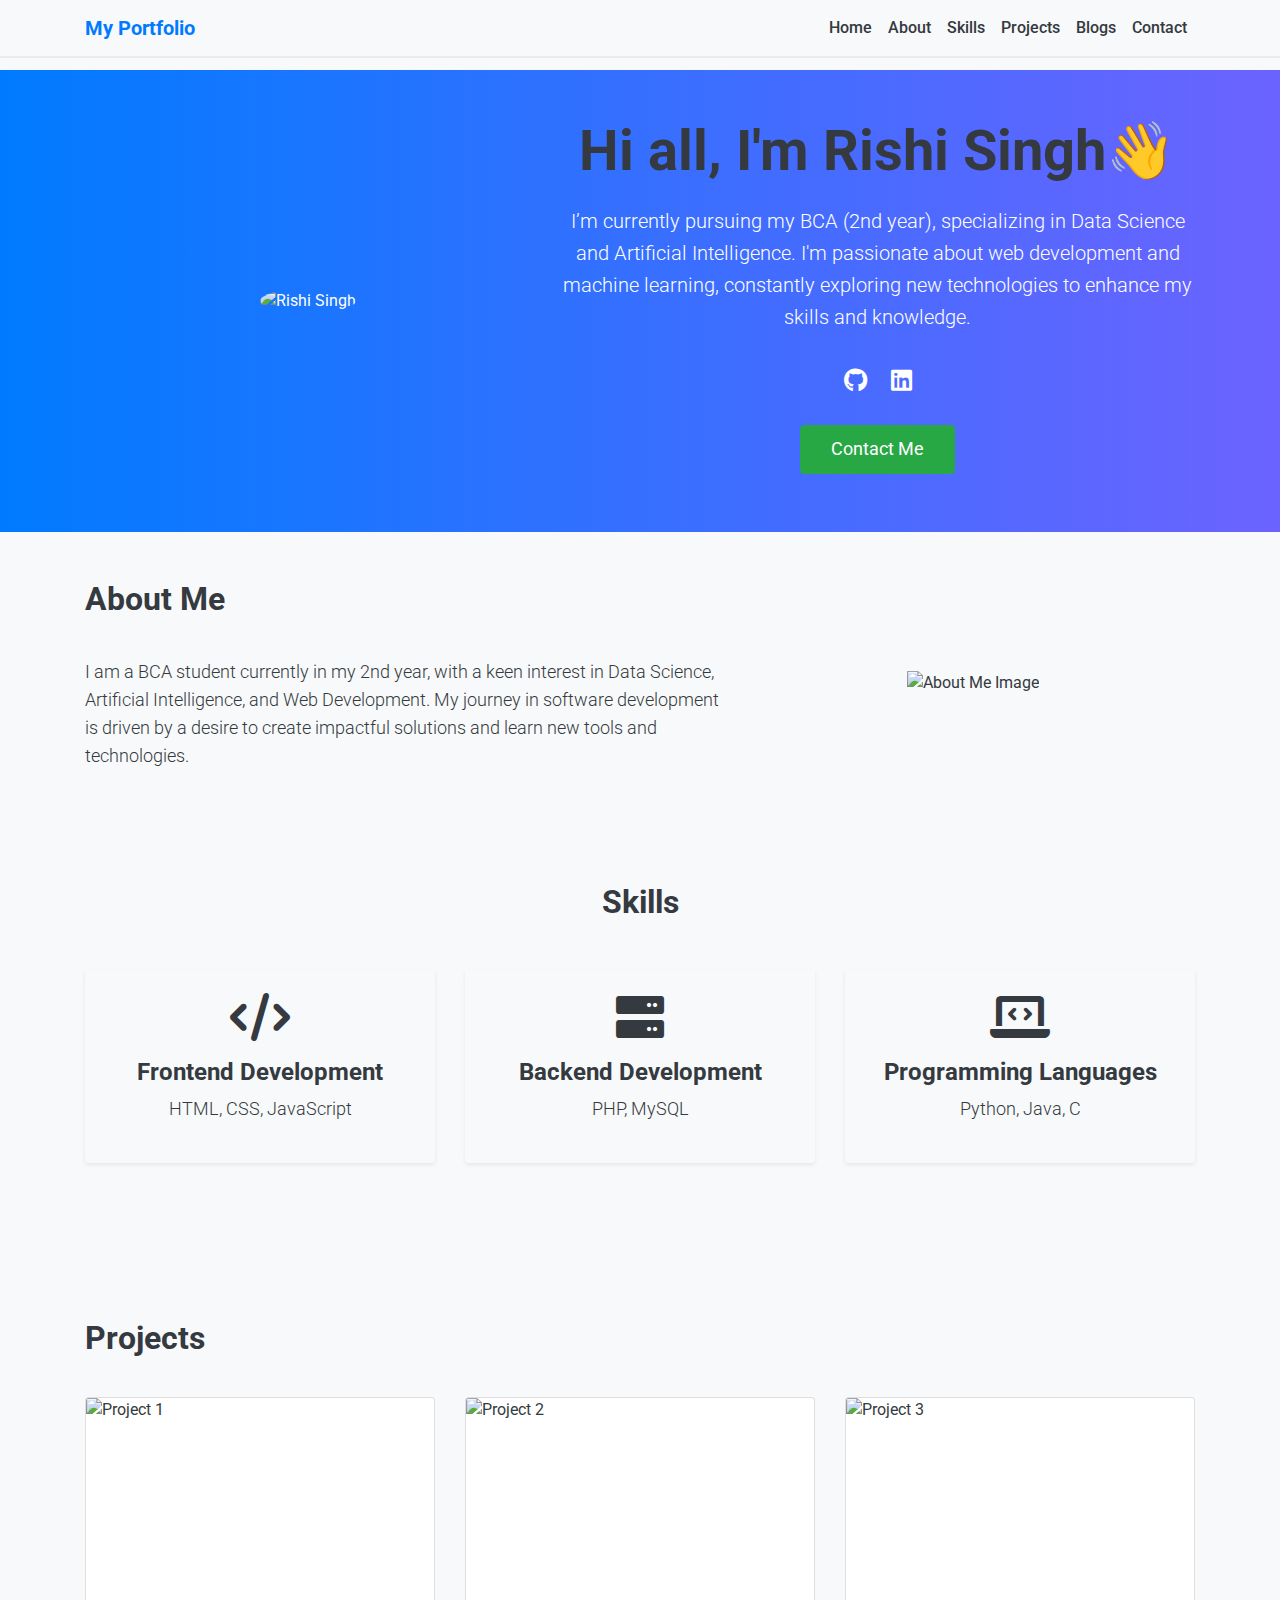
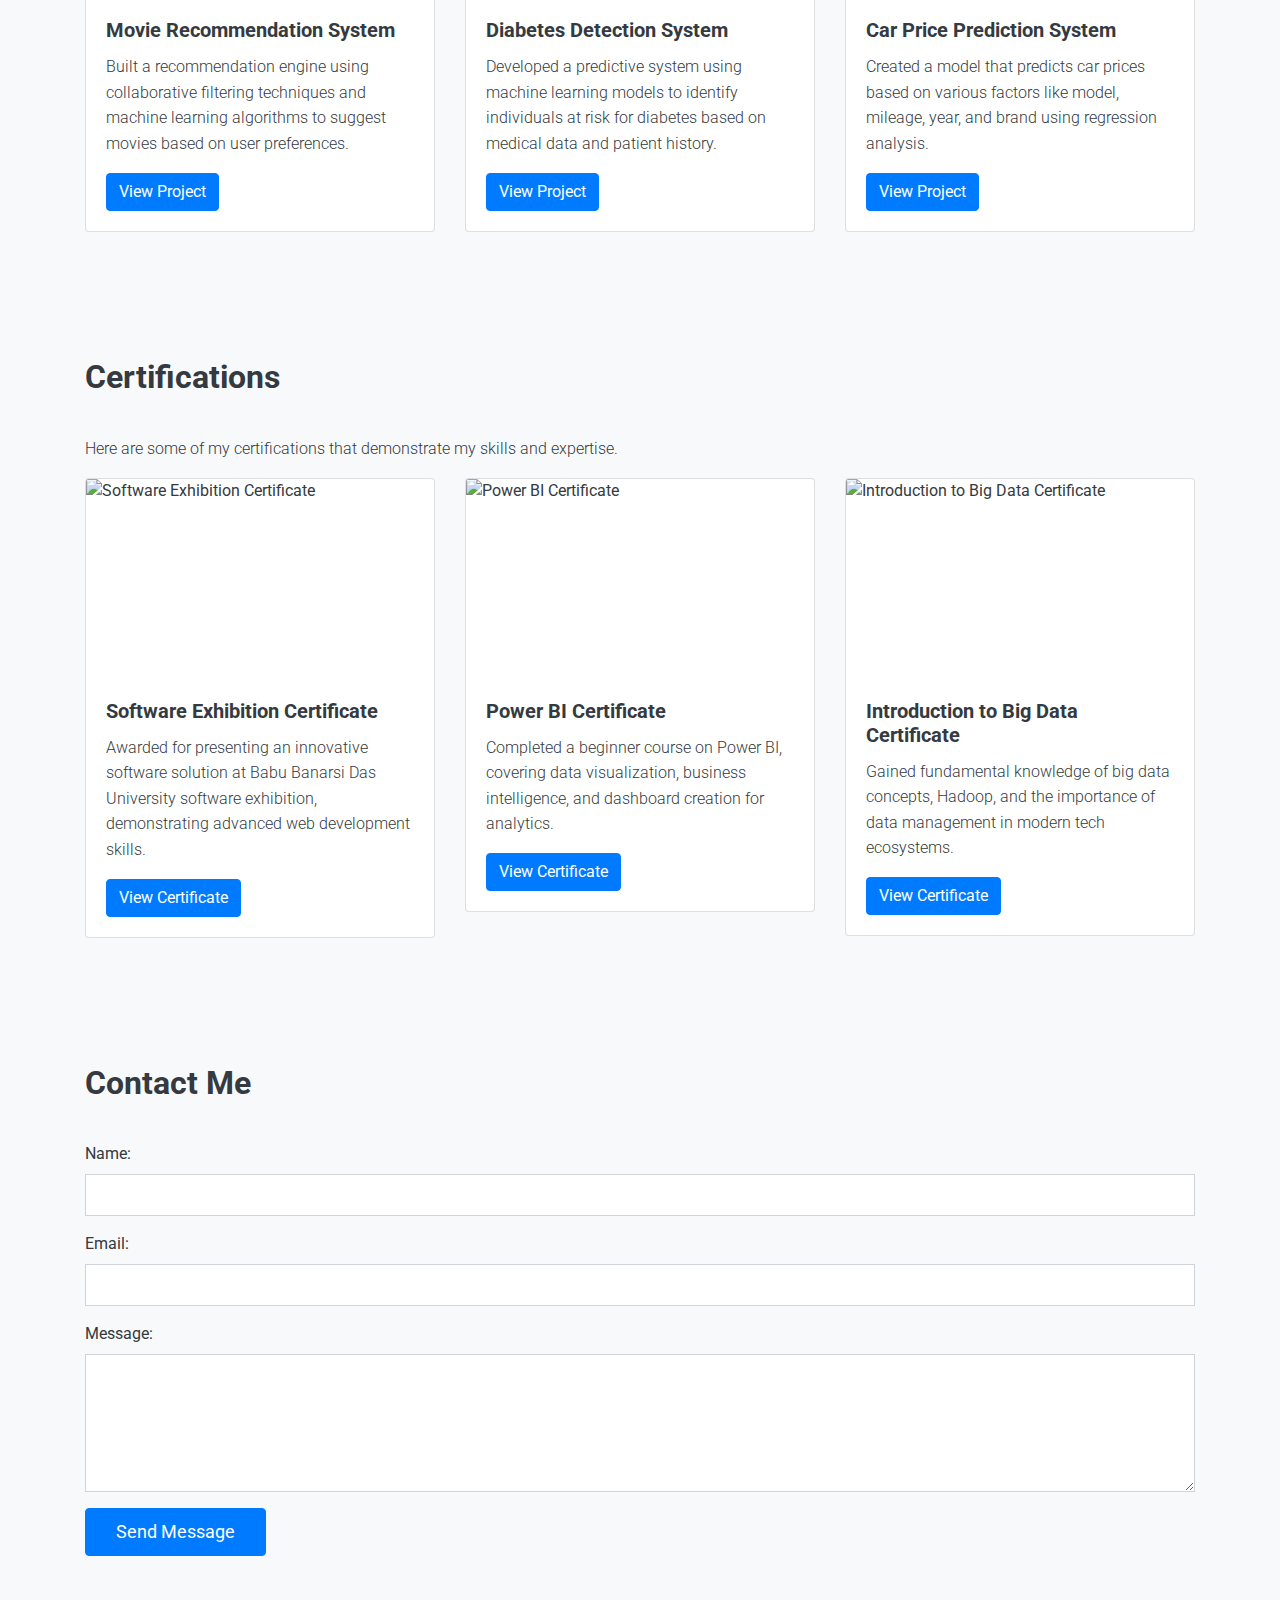
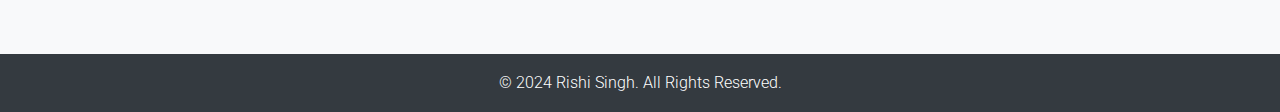
==== commit 883965ff: "updated certificates" ====
--- a/Portfolio/index.html
+++ b/Portfolio/index.html
@@ -200,16 +200,7 @@
                 </div>
             </div>
 
-            <div class="col-md-4"></div>
-                <div class="card">
-                    <img src="https://media.licdn.com/dms/image/v2/D4E2DAQFufgyZdh71IQ/profile-treasury-image-shrink_160_160/profile-treasury-image-shrink_160_160/0/1727516471530?e=1728122400&v=beta&t=_phTv-jYueIw-HJoC3fnZXm9WTuYBzUopmYKtwU3gAs" class="card-img-top" alt="IBM Cognos Analytics Certificate">
-                    <div class="card-body">
-                        <h5 class="card-title">IBM Cognos analytics v11.1.x Certificate</h5>
-                        <p class="card-text">Certified in IBM Cognos Analytics V11.1.x, demonstrating expertise in creating, managing, and delivering reports, dashboards, and data visualizations, with a strong understanding of data governance and analysis.</p>
-                        <button type="button" class="btn btn-primary" data-toggle="modal" data-target="#certificate3Modal">View Certificate</button>
-                    </div>
-                </div>
-            </div>
+    
         </div>
     </div>
 
@@ -224,7 +215,7 @@
                     </button>
                 </div>
                 <div class="modal-body text-center">
-                    <img src="https://media.licdn.com/dms/image/v2/D4E2DAQH8osf4jXPnSQ/profile-treasury-image-shrink_800_800/profile-treasury-image-shrink_800_800/0/1719999949751?e=1726142400&v=beta&t=tvFNaQ-w7YSUFYxf_J7MPVvxhW8wR2nFkxbJ5OIzHV0" class="img-fluid" alt="Software Exhibition Certificate">
+                    <img src="https://media.licdn.com/dms/image/v2/D4E2DAQH8osf4jXPnSQ/profile-treasury-image-shrink_800_800/profile-treasury-image-shrink_800_800/0/1719999949751?e=1728122400&v=beta&t=N1A0o9Jm-EM3HXidjC-J82vKTOx8ztzliKkMEXC9EPk" class="img-fluid" alt="Software Exhibition Certificate">
                 </div>
             </div>
         </div>
@@ -241,7 +232,7 @@
                     </button>
                 </div>
                 <div class="modal-body text-center">
-                    <img src="https://media.licdn.com/dms/image/v2/D4E2DAQHPdnPg3V3zMw/profile-treasury-image-shrink_800_800/profile-treasury-image-shrink_800_800/0/1723697362482?e=1726142400&v=beta&t=JJeQ_UUHorrQQts9xP6J7nKDwvk-B6GWj3LbBzbp63g" class="img-fluid" alt="Power BI Certificate">
+                    <img src="https://media.licdn.com/dms/image/v2/D4E2DAQHPdnPg3V3zMw/profile-treasury-image-shrink_800_800/profile-treasury-image-shrink_800_800/0/1723697362482?e=1728122400&v=beta&t=fcViQy0YaZXqljMrGEi_cuCwRDDw0yl713IZJOhnby0" class="img-fluid" alt="Power BI Certificate">
                 </div>
             </div>
         </div>
@@ -258,11 +249,13 @@
                     </button>
                 </div>
                 <div class="modal-body text-center">
-                    <img src="https://media.licdn.com/dms/image/v2/D4E2DAQFuLlv5FZuHFQ/profile-treasury-image-shrink_800_800/profile-treasury-image-shrink_800_800/0/1723982970193?e=1726142400&v=beta&t=Fpv1pUtJ-S5WPRu-50d_iNy-wrRWtLK_3sp8IcCBThE" class="img-fluid" alt="Introduction to Big Data Certificate">
-                </div>
-            </div>
-        </div>
-    </div>
+                    <img src="https://media.licdn.com/dms/image/v2/D4E2DAQFuLlv5FZuHFQ/profile-treasury-image-shrink_800_800/profile-treasury-image-shrink_800_800/0/1723982970193?e=1728122400&v=beta&t=GhBbp678BpsTZ1-WuMMLs0bdHw6SwSxoXbh9s3n36Xs" class="img-fluid" alt="Introduction to Big Data Certificate">
+                </div>
+            </div>
+        </div>
+    </div>
+
+   
 
 </section>
 
